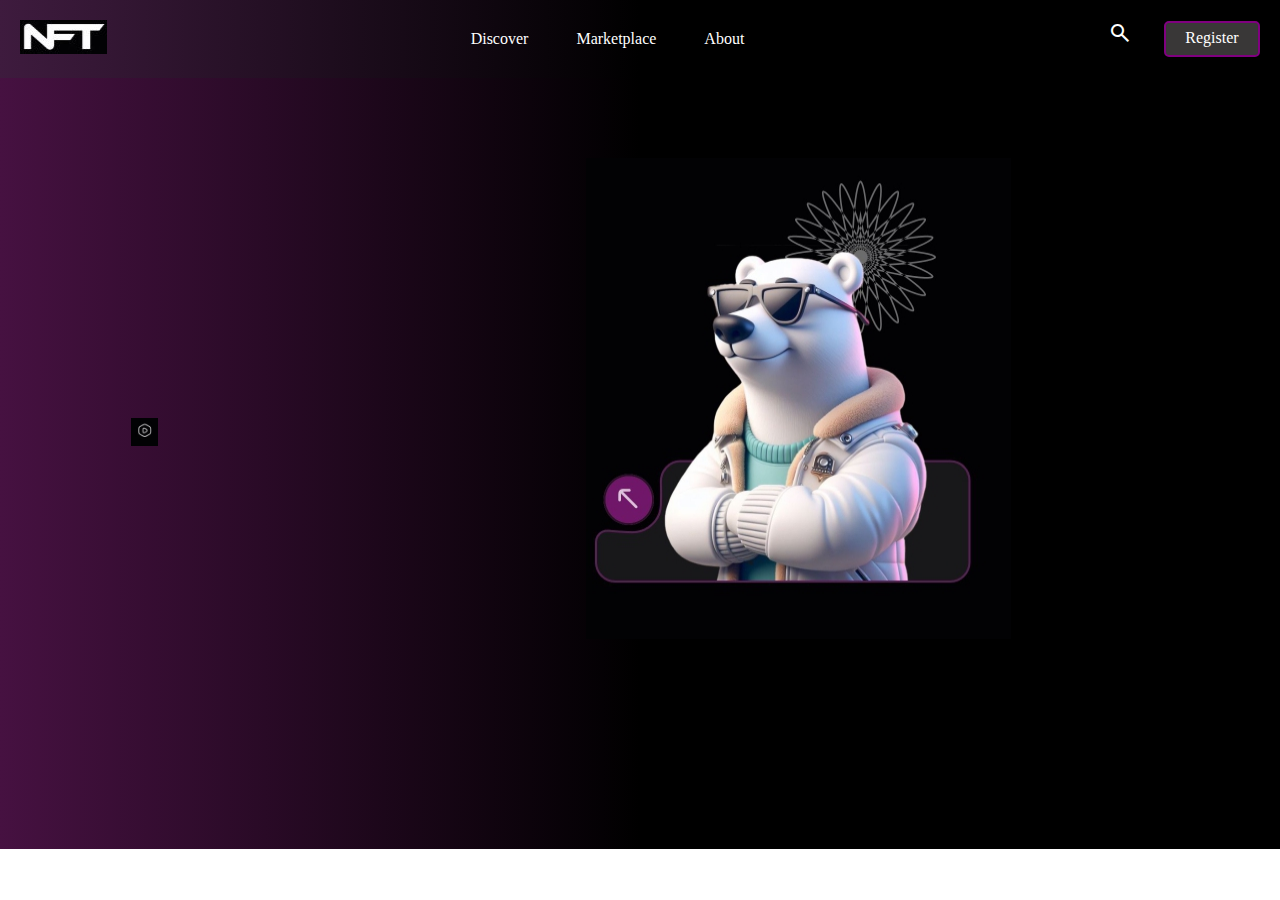
==== index.html @ 63b77e08 "second commit" ====
<!DOCTYPE html>
<html lang="en">

<head>
    <meta charset="UTF-8">
    <meta name="viewport" content="width=device-width, initial-scale=1.0">
    <title>NFT</title>
    <link rel="stylesheet"
        href="https://fonts.googleapis.com/css2?family=Material+Symbols+Outlined:opsz,wght,FILL,GRAD@20..48,100..700,0..1,-50..200" />
    <link rel="stylesheet" href="nft.css">
</head>

<body>
    <div class="mainn">

        <nav class="navbar">
            <div><img src="./nft -logo.jpg" alt=""></div>
            <div class="sec1">
                <ul class="list">
                    <li class="one">discover</li>
                    <li class="two">marketplace</li>
                    <li class="three">about</li>
                </ul>
            </div>
            <div class="sec2">
                <span class="material-symbols-outlined">
                    search
                </span>
                <span class="reg">register</span>
            </div>
        </nav>
        <div class="flex">
            <div class="main">
                <p class="p1">discover <span class="uni">unique</span> digital <br> arts & collectables</p>
                <p class="p2">Explore,Buy and Sell Extraordinary NFTs on our Decentralized Supermarket</p>
                <span class="btn">Explore Now</span> <span class="demo"><img class="demo" src="./img/demo.jpg" alt="" height="6%"
                        width="5%"></span>
                <span class="watch">watch this demo video</span>
                <div class="num">
                    <div>28k<span class="plus">+</span></div>
                    <div>18k<span class="plus">+</span></div>
                    <div>20k<span class="plus">+</span></div>
                </div>
                <div>
                    <ul class="lists">
                        <li>satisfy users</li>
                        <li>artists</li>
                        <li>distrubuters</li>
                    </ul>
                </div>
            </div>
            <div class="side"><img class="bear" src="./img/bear.jpg" alt="" height="100%" width="100%"></div>
        </div>
    </div>
</body>

</html>
---- nft.css ----
* {
    margin: 0;
    padding: 0;
}
.mainn {
    color: white;
    background: linear-gradient(to right,rgb(70, 17, 65), black, black);
    height: 100%;
    padding-bottom: 210px;
}
.navbar {
    background: linear-gradient(to right,rgb(62, 27, 62), black, black);
    display: flex;
    align-items: center;
    text-transform: capitalize;
    justify-content: space-between;
    padding: 20px;
    color: white;
}
.list {
    display: flex;
    text-decoration: none;
    gap: 3rem;
    list-style: none;
}
.sec2 {
    display: flex;
    gap: 2rem;
}
.reg {
    background-color: rgb(57, 55, 55);
    width: 80px;
    height: 20px;
    border: 2px solid purple;
    border-radius: 5px;
    text-align: center;
    padding: 6px;
}
@font-face {
    font-family: 'Detacher';
    src: url("../fonts/Detacher.ttf") format('truetype');
}
.main {
    font-family: 'Detacher', sans-serif;
    text-transform: capitalize;
    padding: 20px;
    margin-top: 50px;
}
.p1 {
    font-size: 50px;
    margin-bottom: 60px;

}
.p2 {
    margin-bottom: 60px;
}
.demo {
    position: relative;
    top: 8px;
}
.num {
    display: flex;
    gap: 2rem;
    margin-top: 100px;
    font-size: larger;
}
.lists {
    display: flex;
    gap: 1rem;
    list-style: none;
    font-size: xx-small;
    color: purple;
    
}
.plus {
    color: purple;
}
.uni {
    color: purple;
}
.btn {
    background-color: rgb(57, 55, 55);
    width: 80px;
    height: 20px;
    border: 2px solid purple;
    border-radius: 5px;
    text-align: center;
    padding: 6px;
    margin-bottom: 60px;
}
.side {
    margin-top: 80px;
}
.flex {
    display: flex;
}
@keyframes upAndDown {
    0% {
        transform: translateY(0);
    }

    50% {
        transform: translateY(-20px);
    }

    100% {
        transform: translateY(0);
    }
}

.bear {
    animation: upAndDown 1.5s ease-in-out infinite;
}
@keyframes swipeIn {
    0% {
        transform: translate(-100%);
        opacity: 0;
    }
    100% {
        transform: translate(0);
        opacity: 1;
    }
}

.p1, .p2, .btn, .num, .lists, .watch {
    opacity: 0;
    animation: swipeIn 2s ease-in-out forwards;
}
.one:hover {
    color: purple;
    border-bottom: 1px solid purple;
}
.two:hover {
    color: purple;
    border-bottom: 1px solid purple;
}
.three:hover {
    color: purple;
    border-bottom: 1px solid purple;
}
@media (max-width: 600px) {
    .mainn{
        height: 100%;
        text-align: center;
        padding-top: 10px;
    }
    .bear {
        display: none;
    }
    .navbar {
        padding: 20px;
        display: flex;
        justify-content: space-between;
    }
    .list {
        gap: 1rem;
    }
    .demo {
        width: 8%;
    }
    .watch {
        font-size: 15px;
    }
    .num {
        display: flex;
        justify-content: center;
    }
    .list {
        margin-top: 80px;
        margin-left: 30px;
    }
    .lists {
        display: flex;
        justify-content: center;
    }
}
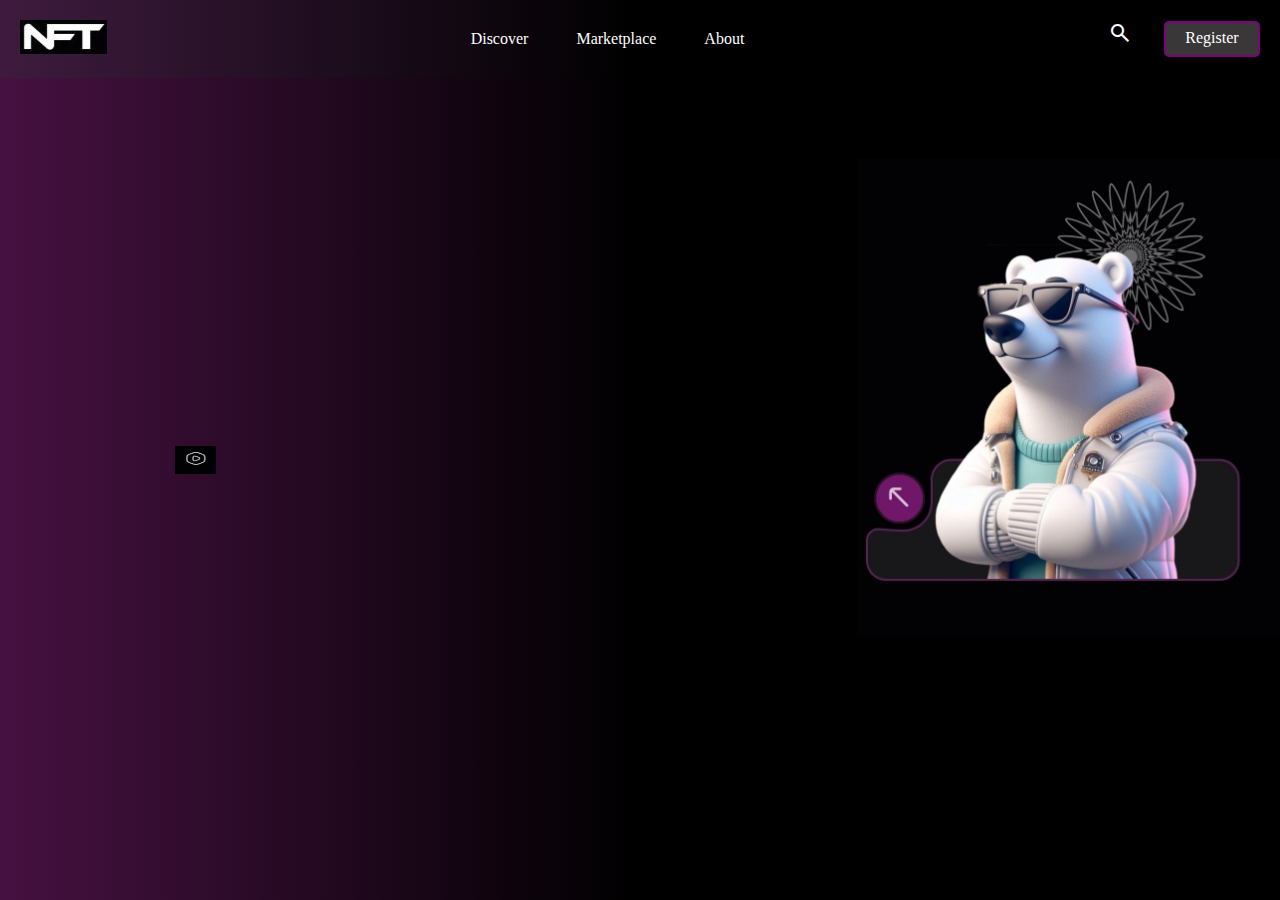
==== commit 9fad3637: "second commit" ====
--- a/index.html
+++ b/index.html
@@ -7,14 +7,14 @@
     <title>NFT</title>
     <link rel="stylesheet"
         href="https://fonts.googleapis.com/css2?family=Material+Symbols+Outlined:opsz,wght,FILL,GRAD@20..48,100..700,0..1,-50..200" />
-    <link rel="stylesheet" href="nft.css">
+        <link rel="stylesheet" href="index.css">
 </head>
 
 <body>
     <div class="mainn">
 
         <nav class="navbar">
-            <div><img src="./nft -logo.jpg" alt=""></div>
+            <div><img src="./img/nft -logo.jpg" alt=""></div>
             <div class="sec1">
                 <ul class="list">
                     <li class="one">discover</li>
--- a/index.css
+++ b/index.css
@@ -0,0 +1,219 @@
+* {
+    margin: 0;
+    padding: 0;
+}
+
+
+.mainn {
+    color: white;
+    background: linear-gradient(to right, rgb(70, 17, 65), black, black);
+    height: 100vh;
+}
+
+.navbar {
+    background: linear-gradient(to right, rgb(62, 27, 62), black, black);
+    display: flex;
+    align-items: center;
+    text-transform: capitalize;
+    justify-content: space-between;
+    padding: 20px;
+    color: white;
+}
+
+.list {
+    display: flex;
+    text-decoration: none;
+    gap: 3rem;
+    list-style: none;
+}
+
+.sec2 {
+    display: flex;
+    gap: 2rem;
+}
+
+.reg {
+    background-color: rgb(57, 55, 55);
+    width: 80px;
+    height: 20px;
+    border: 2px solid purple;
+    border-radius: 5px;
+    text-align: center;
+    padding: 6px;
+}
+
+@font-face {
+    font-family: 'Detacher';
+    src: url("./font/Detacher.ttf") format('truetype');
+}
+
+.main {
+    font-family: 'Detacher', sans-serif;
+    text-transform: capitalize;
+    padding: 20px;
+    margin-top: 50px;
+}
+
+.p1 {
+    font-size: 50px;
+    margin-bottom: 60px;
+
+}
+
+.p2 {
+    margin-bottom: 60px;
+}
+
+.demo {
+    position: relative;
+    top: 8px;
+}
+
+.num {
+    display: flex;
+    gap: 2rem;
+    margin-top: 100px;
+    font-size: larger;
+}
+
+.lists {
+    display: flex;
+    gap: 1rem;
+    list-style: none;
+    font-size: xx-small;
+    color: purple;
+
+}
+
+.plus {
+    color: purple;
+}
+
+.uni {
+    color: purple;
+}
+
+.btn {
+    background-color: rgb(57, 55, 55);
+    width: 80px;
+    height: 20px;
+    border: 2px solid purple;
+    border-radius: 5px;
+    text-align: center;
+    padding: 6px;
+    margin-bottom: 60px;
+}
+
+.side {
+    margin-top: 80px;
+}
+
+.flex {
+    display: flex;
+}
+
+@keyframes upAndDown {
+    0% {
+        transform: translateY(0);
+    }
+
+    50% {
+        transform: translateY(-20px);
+    }
+
+    100% {
+        transform: translateY(0);
+    }
+}
+
+.bear {
+    animation: upAndDown 1.5s ease-in-out infinite;
+}
+
+@keyframes swipeIn {
+    0% {
+        transform: translate(-100%);
+        opacity: 0;
+    }
+
+    100% {
+        transform: translate(0);
+        opacity: 1;
+    }
+}
+
+.p1,
+.p2,
+.btn,
+.num,
+.lists,
+.watch {
+    opacity: 0;
+    animation: swipeIn 2s ease-in-out forwards;
+}
+
+.one:hover {
+    color: purple;
+    border-bottom: 1px solid purple;
+}
+
+.two:hover {
+    color: purple;
+    border-bottom: 1px solid purple;
+}
+
+.three:hover {
+    color: purple;
+    border-bottom: 1px solid purple;
+}
+
+@media only screen and (max-width: 900px) {
+    .mainn {
+        text-align: center;
+        padding-top: 10px;
+    }
+
+    .material-symbols-outlined {
+        display: none;
+    }
+
+    .bear {
+        display: none;
+    }
+
+    .navbar {
+        padding: 20px;
+    }
+
+    .list {
+        gap: 1rem;
+    }
+
+    .p1,
+    .p2 {
+        font-size: x-large;
+        margin: 15px;
+    }
+
+    .demo {
+        width: 8%;
+    }
+
+    .watch {
+        font-size: 10px;
+    }
+
+    .num {
+        display: flex;
+        justify-content: center;
+    }
+
+    .sec1 {
+        margin-top: 80px;
+    }
+
+    .lists {
+        display: flex;
+        justify-content: center;
+    }
+}